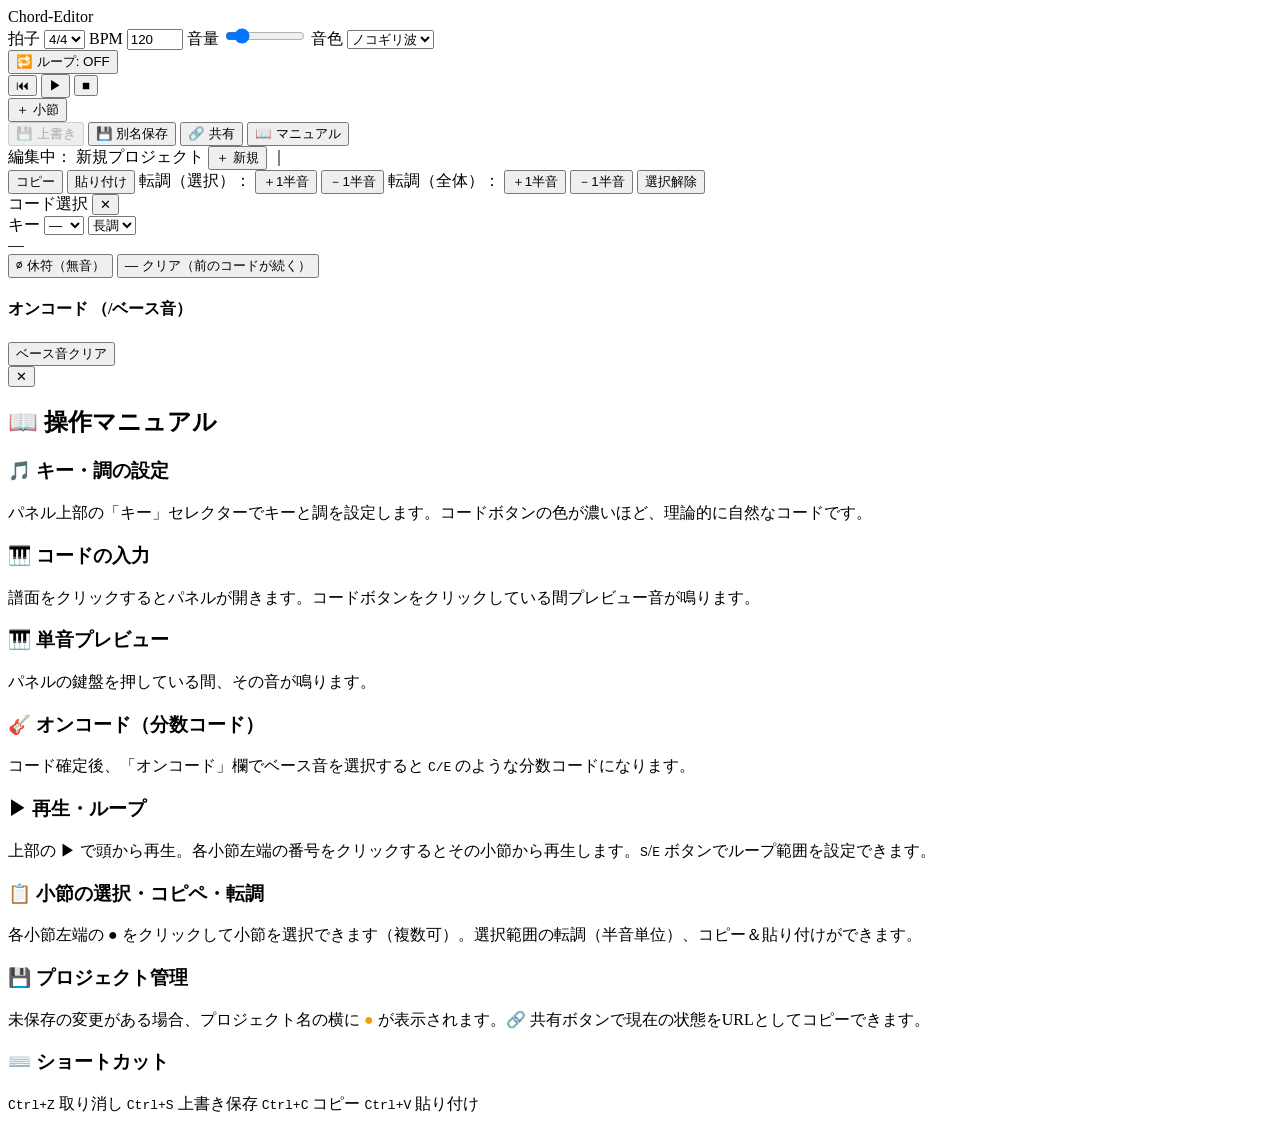
==== index.html @ 1490d35e "Create index.html" ====
<!DOCTYPE html>
<html lang="ja">
<head>
  <meta charset="UTF-8">
  <meta name="viewport" content="width=device-width, initial-scale=1.0">
  <title>Chord-Editor</title>
  <link rel="stylesheet" href="css/style.css">
</head>
<body>
  <!-- ── Main toolbar ── -->
  <header id="toolbar">
    <span class="app-title">Chord-Editor</span>

    <div class="toolbar-group">
      <label>拍子
        <select id="timeSig">
          <option value="4">4/4</option>
          <option value="3">3/4</option>
        </select>
      </label>
      <label>BPM
        <input type="number" id="bpm" value="120" min="40" max="240">
      </label>
      <label>音量
        <input type="range" id="volume" min="0" max="100" value="15" style="width:80px">
      </label>
      <label>音色
        <select id="timbre">
          <option value="sine">サイン波</option>
          <option value="triangle">三角波</option>
          <option value="sawtooth" selected>ノコギリ波</option>
          <option value="square">矩形波</option>
        </select>
      </label>
    </div>

    <div class="toolbar-group">
      <button id="loopBtn"  class="btn-secondary">🔁 ループ: OFF</button>
    </div>

    <div class="toolbar-group">
      <button id="rewindBtn" class="btn-secondary">⏮</button>
      <button id="playBtn"   class="btn-primary">▶</button>
      <button id="stopBtn"   class="btn-secondary">■</button>
    </div>

    <div class="toolbar-group">
      <button id="addBarBtn" class="btn-secondary">＋ 小節</button>
    </div>

    <div class="toolbar-group toolbar-group-right">
      <button id="overwriteBtn" class="btn-secondary" disabled>💾 上書き</button>
      <button id="saveAsBtn"    class="btn-secondary">💾 別名保存</button>
      <button id="shareBtn"     class="btn-secondary">🔗 共有</button>
      <button id="manualBtn"    class="btn-secondary">📖 マニュアル</button>
    </div>
  </header>

  <!-- ── Project list ── -->
  <div id="project-bar">
    <span class="project-bar-label">編集中：</span>
    <span id="current-project-name" class="current-project-name">新規プロジェクト</span>
    <span id="dirty-indicator" class="dirty-indicator" style="display:none">●</span>
    <button id="newProjectBtn" class="btn-secondary btn-xs">＋ 新規</button>
    <span class="project-bar-sep">｜</span>
    <div id="project-list"></div>
  </div>

  <!-- ── Context toolbar (shown when bars selected) ── -->
  <div id="context-toolbar" class="hidden">
    <span id="ctx-label"></span>
    <button id="ctx-copy"      class="btn-secondary">コピー</button>
    <button id="ctx-paste"     class="btn-secondary">貼り付け</button>
    <span class="ctx-sep">転調（選択）：</span>
    <button id="ctx-t-up"      class="btn-secondary">＋1半音</button>
    <button id="ctx-t-down"    class="btn-secondary">－1半音</button>
    <span class="ctx-sep">転調（全体）：</span>
    <button id="ctx-t-all-up"  class="btn-secondary">＋1半音</button>
    <button id="ctx-t-all-down" class="btn-secondary">－1半音</button>
    <button id="ctx-deselect"  class="btn-secondary">選択解除</button>
  </div>

  <!-- ── Main layout ── -->
  <div id="layout">
    <div id="grid-wrapper">
      <div id="beat-header"></div>
      <div id="grid"></div>
    </div>

    <div id="resize-handle"></div>

    <!-- ── Chord panel ── -->
    <aside id="chord-panel" class="hidden">
      <div id="panel-header">
        <span id="panel-title">コード選択</span>
        <button id="close-panel">✕</button>
      </div>

      <div id="key-selector">
        <label>キー
          <select id="keyRoot">
            <option value="">—</option>
            <option>C</option><option>C#</option><option>D</option>
            <option>D#</option><option>E</option><option>F</option>
            <option>F#</option><option>G</option><option>G#</option>
            <option>A</option><option>A#</option><option>B</option>
          </select>
          <select id="keyMode">
            <option value="major">長調</option>
            <option value="minor">短調</option>
          </select>
        </label>
      </div>

      <div id="piano-wrap">
        <div id="piano"></div>
        <div id="piano-note-label">—</div>
      </div>

      <div class="cell-actions">
        <button id="rest-btn"  class="action-btn rest-btn">∅ 休符（無音）</button>
        <button id="clear-btn" class="action-btn clear-btn">— クリア（前のコードが続く）</button>
      </div>

      <section class="panel-section">
<div id="matrix-wrap">
          <div id="matrix-header"></div>
          <div id="matrix-body"></div>
        </div>
      </section>

      <section class="panel-section" id="bass-section">
        <h4>オンコード <span class="section-hint">（/ベース音）</span></h4>
        <div id="bass-list"></div>
        <button id="clear-bass" class="btn-small">ベース音クリア</button>
      </section>

      <section class="panel-section" id="theory-section" style="display:none">
<p id="theory-text"></p>
      </section>
    </aside>
  </div>

  <!-- ── Manual modal ── -->
  <div id="manual-overlay" class="manual-overlay hidden">
    <div id="manual-modal" class="manual-modal">
      <button id="manual-close" class="manual-close">✕</button>
      <h2>📖 操作マニュアル</h2>
      <div class="manual-grid">

        <div class="manual-item">
          <h3>🎵 キー・調の設定</h3>
          <p>パネル上部の「キー」セレクターでキーと調を設定します。コードボタンの色が濃いほど、理論的に自然なコードです。</p>
        </div>

        <div class="manual-item">
          <h3>🎹 コードの入力</h3>
          <p>譜面をクリックするとパネルが開きます。コードボタンをクリックしている間プレビュー音が鳴ります。</p>
        </div>

        <div class="manual-item">
          <h3>🎹 単音プレビュー</h3>
          <p>パネルの鍵盤を押している間、その音が鳴ります。</p>
        </div>

        <div class="manual-item">
          <h3>🎸 オンコード（分数コード）</h3>
          <p>コード確定後、「オンコード」欄でベース音を選択すると <code>C/E</code> のような分数コードになります。</p>
        </div>

        <div class="manual-item">
          <h3>▶ 再生・ループ</h3>
          <p>上部の ▶ で頭から再生。各小節左端の番号をクリックするとその小節から再生します。<code>S</code>/<code>E</code> ボタンでループ範囲を設定できます。</p>
        </div>

        <div class="manual-item">
          <h3>📋 小節の選択・コピペ・転調</h3>
          <p>各小節左端の ● をクリックして小節を選択できます（複数可）。選択範囲の転調（半音単位）、コピー＆貼り付けができます。</p>
        </div>

        <div class="manual-item">
          <h3>💾 プロジェクト管理</h3>
          <p>未保存の変更がある場合、プロジェクト名の横に <span style="color:#f59e0b;font-weight:700">●</span> が表示されます。🔗 共有ボタンで現在の状態をURLとしてコピーできます。</p>
        </div>

        <div class="manual-item manual-item-full">
          <h3>⌨️ ショートカット</h3>
          <div class="shortcut-row">
            <span><kbd>Ctrl+Z</kbd> 取り消し</span>
            <span><kbd>Ctrl+S</kbd> 上書き保存</span>
            <span><kbd>Ctrl+C</kbd> コピー</span>
            <span><kbd>Ctrl+V</kbd> 貼り付け</span>
          </div>
        </div>

      </div>
    </div>
  </div>

  <script src="js/theory.js"></script>
  <script src="js/audio.js"></script>
  <script src="js/app.js"></script>
</body>
</html>
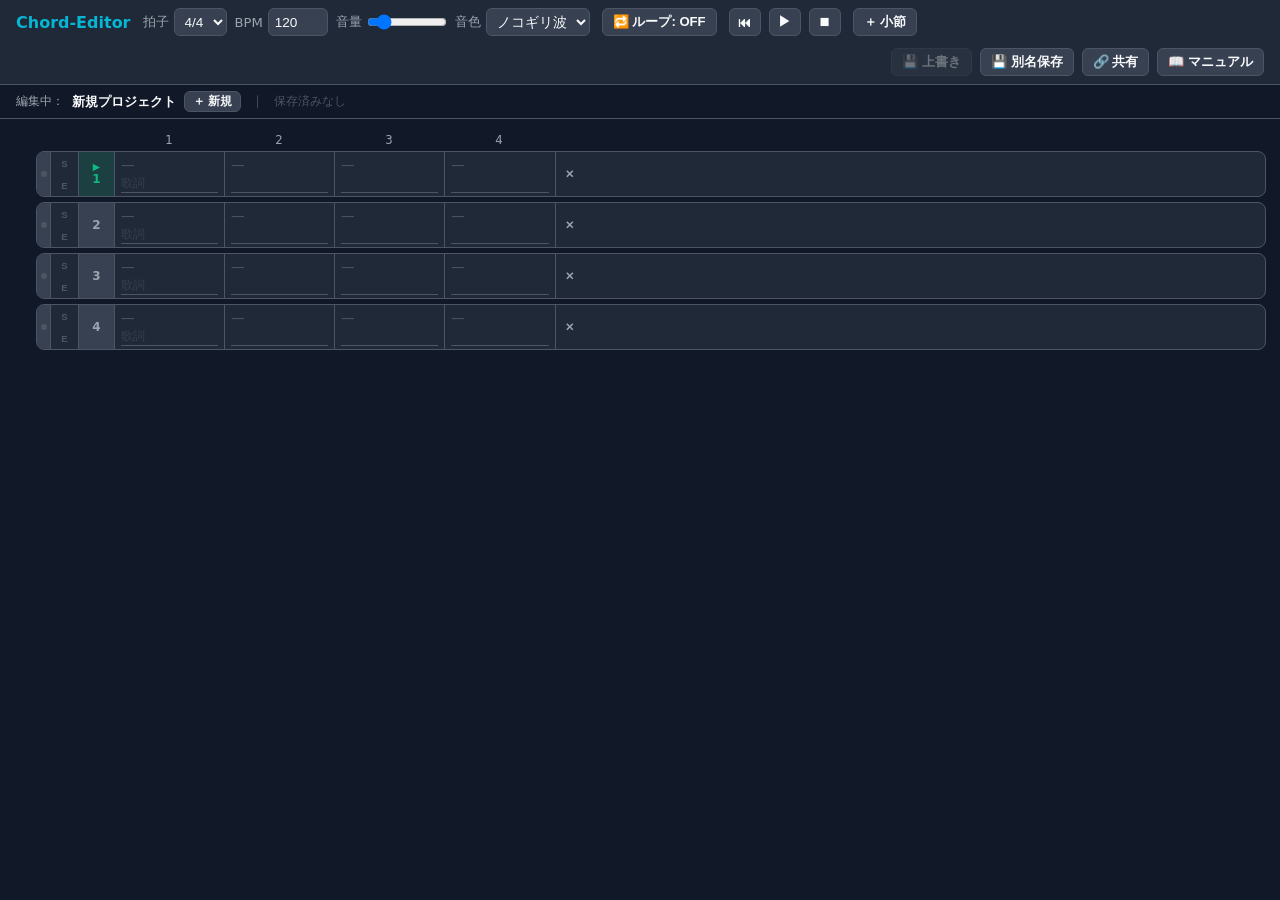
==== commit 5c9135b3: "Update to latest version" ====
--- a/index.html
+++ b/index.html
@@ -11,7 +11,7 @@
   <header id="toolbar">
     <span class="app-title">Chord-Editor</span>
 
-    <div class="toolbar-group">
+    <div class="toolbar-group toolbar-settings">
       <label>拍子
         <select id="timeSig">
           <option value="4">4/4</option>
@@ -22,7 +22,7 @@
         <input type="number" id="bpm" value="120" min="40" max="240">
       </label>
       <label>音量
-        <input type="range" id="volume" min="0" max="100" value="15" style="width:80px">
+        <input type="range" id="volume" min="0" max="20" value="3" style="width:80px">
       </label>
       <label>音色
         <select id="timbre">
@@ -35,17 +35,24 @@
     </div>
 
     <div class="toolbar-group">
-      <button id="loopBtn"  class="btn-secondary">🔁 ループ: OFF</button>
+      <button id="loopBtn" class="btn-secondary">
+        <span class="tb-pc">🔁 <span class="loop-label">ループ: OFF</span></span>
+        <span class="tb-mobile">ループ</span>
+      </button>
     </div>
 
     <div class="toolbar-group">
       <button id="rewindBtn" class="btn-secondary">⏮</button>
-      <button id="playBtn"   class="btn-primary">▶</button>
+      <button id="playBtn"   class="btn-secondary">▶</button>
       <button id="stopBtn"   class="btn-secondary">■</button>
+      <button id="undoBtn"   class="btn-secondary mobile-only">↩ 元に戻す</button>
     </div>
 
     <div class="toolbar-group">
-      <button id="addBarBtn" class="btn-secondary">＋ 小節</button>
+      <button id="addBarBtn" class="btn-secondary">
+        <span class="tb-pc">＋ 小節</span>
+        <span class="tb-mobile">小節＋</span>
+      </button>
     </div>
 
     <div class="toolbar-group toolbar-group-right">
@@ -71,6 +78,7 @@
     <span id="ctx-label"></span>
     <button id="ctx-copy"      class="btn-secondary">コピー</button>
     <button id="ctx-paste"     class="btn-secondary">貼り付け</button>
+    <button id="ctx-insert"    class="btn-secondary">下に挿入</button>
     <span class="ctx-sep">転調（選択）：</span>
     <button id="ctx-t-up"      class="btn-secondary">＋1半音</button>
     <button id="ctx-t-down"    class="btn-secondary">－1半音</button>
@@ -93,24 +101,26 @@
     <aside id="chord-panel" class="hidden">
       <div id="panel-header">
         <span id="panel-title">コード選択</span>
+        <div id="key-selector">
+          <label>キー
+            <select id="keyRoot">
+              <option value="">—</option>
+              <option>C</option><option>C#</option><option>D</option>
+              <option>D#</option><option>E</option><option>F</option>
+              <option>F#</option><option>G</option><option>G#</option>
+              <option>A</option><option>A#</option><option>B</option>
+            </select>
+            <select id="keyMode">
+              <option value="major">長調</option>
+              <option value="minor">短調</option>
+            </select>
+          </label>
+        </div>
         <button id="close-panel">✕</button>
       </div>
 
-      <div id="key-selector">
-        <label>キー
-          <select id="keyRoot">
-            <option value="">—</option>
-            <option>C</option><option>C#</option><option>D</option>
-            <option>D#</option><option>E</option><option>F</option>
-            <option>F#</option><option>G</option><option>G#</option>
-            <option>A</option><option>A#</option><option>B</option>
-          </select>
-          <select id="keyMode">
-            <option value="major">長調</option>
-            <option value="minor">短調</option>
-          </select>
-        </label>
-      </div>
+      <!-- タップ中のコード/音を大きく表示 -->
+      <div id="active-chord-display"></div>
 
       <div id="piano-wrap">
         <div id="piano"></div>
@@ -155,7 +165,7 @@
 
         <div class="manual-item">
           <h3>🎹 コードの入力</h3>
-          <p>譜面をクリックするとパネルが開きます。コードボタンをクリックしている間プレビュー音が鳴ります。</p>
+          <p>譜面を<span class="pc-word">クリック</span><span class="mobile-word">タップ</span>するとパネルが開きます。コードボタンを<span class="pc-word">クリック</span><span class="mobile-word">タップ</span>している間プレビュー音が鳴ります。</p>
         </div>
 
         <div class="manual-item">
@@ -170,12 +180,12 @@
 
         <div class="manual-item">
           <h3>▶ 再生・ループ</h3>
-          <p>上部の ▶ で頭から再生。各小節左端の番号をクリックするとその小節から再生します。<code>S</code>/<code>E</code> ボタンでループ範囲を設定できます。</p>
+          <p>上部の ▶ で頭から再生。各小節左端の番号を<span class="pc-word">クリック</span><span class="mobile-word">タップ</span>するとその小節から再生します。<code>S</code>/<code>E</code> ボタンでループ範囲を設定できます。</p>
         </div>
 
         <div class="manual-item">
           <h3>📋 小節の選択・コピペ・転調</h3>
-          <p>各小節左端の ● をクリックして小節を選択できます（複数可）。選択範囲の転調（半音単位）、コピー＆貼り付けができます。</p>
+          <p>各小節左端の ● を<span class="pc-word">クリック</span><span class="mobile-word">タップ</span>して小節を選択できます（複数可）。選択範囲の転調（半音単位）、コピー＆貼り付けができます。</p>
         </div>
 
         <div class="manual-item">
@@ -183,7 +193,7 @@
           <p>未保存の変更がある場合、プロジェクト名の横に <span style="color:#f59e0b;font-weight:700">●</span> が表示されます。🔗 共有ボタンで現在の状態をURLとしてコピーできます。</p>
         </div>
 
-        <div class="manual-item manual-item-full">
+        <div class="manual-item manual-item-full pc-only">
           <h3>⌨️ ショートカット</h3>
           <div class="shortcut-row">
             <span><kbd>Ctrl+Z</kbd> 取り消し</span>
--- a/css/style.css
+++ b/css/style.css
@@ -0,0 +1,758 @@
+/* ── Reset & Base ── */
+*, *::before, *::after { box-sizing: border-box; margin: 0; padding: 0; }
+
+:root {
+  --bg: #111827;
+  --bg2: #1f2937;
+  --bg3: #374151;
+  --border: #4b5563;
+  --text: #f9fafb;
+  --text-muted: #9ca3af;
+  --accent: #06b6d4;
+  --accent-dim: #0e7490;
+  --rest: #f59e0b;
+  --playhead: #10b981;
+  --selected: #7c3aed;
+}
+
+body {
+  font-family: 'Segoe UI', system-ui, sans-serif;
+  background: var(--bg);
+  color: var(--text);
+  height: 100vh;
+  display: flex;
+  flex-direction: column;
+  overflow: hidden;
+}
+
+/* ── Toolbar ── */
+#toolbar {
+  display: flex;
+  align-items: center;
+  gap: 12px;
+  padding: 8px 16px;
+  background: var(--bg2);
+  border-bottom: 1px solid var(--border);
+  flex-shrink: 0;
+  flex-wrap: wrap;
+}
+
+.app-title {
+  font-size: 1rem;
+  font-weight: 700;
+  color: var(--accent);
+  white-space: nowrap;
+}
+
+.toolbar-group {
+  display: flex;
+  align-items: center;
+  gap: 8px;
+}
+.toolbar-group-right { margin-left: auto; }
+
+label {
+  display: flex;
+  align-items: center;
+  gap: 5px;
+  font-size: 0.82rem;
+  color: var(--text-muted);
+}
+
+input[type="number"] {
+  width: 60px;
+  background: var(--bg3);
+  border: 1px solid var(--border);
+  color: var(--text);
+  border-radius: 6px;
+  padding: 3px 6px;
+  font-size: 0.85rem;
+}
+
+select {
+  background: var(--bg3);
+  border: 1px solid var(--border);
+  color: var(--text);
+  border-radius: 6px;
+  padding: 3px 6px;
+  font-size: 0.85rem;
+}
+
+button {
+  cursor: pointer;
+  border: none;
+  border-radius: 6px;
+  padding: 5px 12px;
+  font-size: 0.82rem;
+  font-weight: 600;
+  transition: opacity 0.15s;
+  white-space: nowrap;
+}
+
+/* ── ツールバー要素高さ統一 ── */
+#toolbar button {
+  height: 28px;
+  padding: 0 10px;
+  box-sizing: border-box;
+  display: inline-flex;
+  align-items: center;
+  justify-content: center;
+}
+#toolbar select,
+#toolbar input[type="number"] {
+  height: 28px;
+  padding: 4px 6px;
+  box-sizing: border-box;
+}
+#toolbar label {
+  height: 28px;
+  align-items: center;
+}
+/* アイコンボタンは幅を揃える */
+#rewindBtn, #playBtn, #stopBtn { width: 32px; padding: 0; }
+#stopBtn { font-size: 1.05rem; }
+button:disabled { opacity: 0.35; cursor: default; }
+button:hover:not(:disabled) { opacity: 0.82; }
+
+.btn-primary  { background: var(--accent); color: #000; }
+.btn-secondary { background: var(--bg3); color: var(--text); border: 1px solid var(--border); }
+
+/* ── Project bar ── */
+#project-bar {
+  display: flex;
+  align-items: center;
+  gap: 8px;
+  padding: 5px 16px;
+  background: var(--bg);
+  border-bottom: 1px solid var(--border);
+  flex-shrink: 0;
+  min-height: 34px;
+  flex-wrap: wrap;
+}
+.project-bar-label    { font-size: 0.78rem; color: var(--text-muted); white-space: nowrap; }
+.current-project-name { font-size: 0.82rem; font-weight: 700; color: var(--text); white-space: nowrap; }
+.dirty-indicator      { font-size: 0.70rem; color: #f59e0b; margin-left: -4px; }
+.project-bar-sep      { color: var(--border); font-size: 0.8rem; margin: 0 2px; }
+.btn-xs               { font-size: 0.72rem; padding: 2px 8px; }
+#project-list { display: flex; gap: 6px; flex-wrap: wrap; }
+.project-item { display: flex; align-items: center; }
+.project-load-btn {
+  background: var(--bg2);
+  border: 1px solid var(--border);
+  color: var(--text);
+  border-radius: 6px 0 0 6px;
+  padding: 0 10px;
+  height: 24px;
+  font-size: 0.78rem;
+  display: inline-flex;
+  align-items: center;
+}
+.project-del-btn {
+  background: var(--bg2);
+  border: 1px solid var(--border);
+  border-left: none;
+  color: var(--text-muted);
+  border-radius: 0 6px 6px 0;
+  padding: 0 7px;
+  height: 24px;
+  font-size: 0.72rem;
+  display: inline-flex;
+  align-items: center;
+}
+.project-del-btn:hover { color: #ef4444; }
+.no-projects { font-size: 0.75rem; color: var(--border); }
+
+/* ── Context toolbar ── */
+#context-toolbar {
+  display: flex;
+  align-items: center;
+  gap: 6px;
+  padding: 5px 16px;
+  background: rgba(124,58,237,0.12);
+  border-bottom: 1px solid var(--selected);
+  flex-shrink: 0;
+  flex-wrap: wrap;
+}
+#context-toolbar.hidden { display: none; }
+#ctx-label { font-size: 0.8rem; color: var(--selected); font-weight: 600; margin-right: 4px; }
+.ctx-sep { font-size: 0.75rem; color: var(--text-muted); margin: 0 4px; }
+
+/* ── Layout ── */
+#layout {
+  display: flex;
+  flex: 1;
+  overflow: hidden;
+}
+
+#resize-handle {
+  width: 5px;
+  flex-shrink: 0;
+  background: var(--border);
+  cursor: col-resize;
+  transition: background 0.15s;
+  display: none;
+}
+#resize-handle.visible { display: block; }
+#resize-handle:hover,
+#resize-handle.dragging { background: var(--accent); }
+
+#grid-wrapper {
+  flex: 1;
+  overflow: auto;
+  padding: 14px;
+}
+
+/* ── Beat header ── */
+#beat-header {
+  display: flex;
+  align-items: center;
+  margin-bottom: 4px;
+}
+.bar-outer-spacer{ width: 22px; flex-shrink: 0; }
+.bar-sel-spacer  { width: 14px; flex-shrink: 0; }
+.bar-loop-spacer { width: 28px; flex-shrink: 0; }
+.bar-num-spacer  { width: 36px; flex-shrink: 0; }
+.bar-ctrl-spacer { width: 28px; flex-shrink: 0; }
+.beat-header-cell {
+  width: 110px;
+  flex-shrink: 0;
+  text-align: center;
+  font-size: 0.73rem;
+  color: var(--text-muted);
+}
+
+/* ── Grid ── */
+#grid { display: flex; flex-direction: column; gap: 5px; }
+
+/* ── Section markers ── */
+.bar-outer {
+  position: relative;
+  padding-left: 22px; /* narrow left margin — just enough for ▶ */
+}
+
+/* Add button: no background, sits in the gap between bars */
+.section-add-btn {
+  display: none;
+  position: absolute;
+  left: 2px;
+  top: 0;                    /* top edge = midpoint of the gap between bars */
+  transform: translateY(-50%);
+  background: none;
+  border: none;
+  color: var(--accent);
+  font-size: 0.65rem;
+  padding: 2px;
+  cursor: pointer;
+  z-index: 10;
+  line-height: 1;
+  opacity: 0.8;
+}
+.bar-outer:hover .section-add-btn { display: inline-flex; align-items: center; }
+.section-add-btn:hover { opacity: 1; }
+
+/* Active section tag: block element above bar-row, takes vertical space */
+.section-tag {
+  display: flex;
+  align-items: center;
+  gap: 6px;
+  padding: 5px 4px 5px 0;
+  border-bottom: 2px solid var(--accent);
+  margin-bottom: 4px;
+}
+.section-name-input {
+  background: transparent;
+  border: none;
+  color: var(--accent);
+  font-size: 0.78rem;
+  font-weight: 700;
+  width: 100px;
+  padding: 0 2px;
+  outline: none;
+}
+.section-name-input:focus { border-bottom: 1px dashed var(--accent); }
+.section-del-btn {
+  background: transparent;
+  border: none;
+  color: var(--text-muted);
+  font-size: 0.68rem;
+  padding: 0 2px;
+  cursor: pointer;
+  line-height: 1;
+}
+.section-del-btn:hover { color: #ef4444; }
+
+.bar-row {
+  display: flex;
+  align-items: stretch;
+  background: var(--bg2);
+  border: 1px solid var(--border);
+  border-radius: 8px;
+  overflow: hidden;
+  transition: border-color 0.1s;
+}
+.bar-row.bar-selected { border-color: var(--selected); background: rgba(124,58,237,0.08); }
+
+/* Selection toggle */
+.bar-sel-btn {
+  width: 14px;
+  flex-shrink: 0;
+  background: var(--bg3);
+  border-right: 1px solid var(--border);
+  cursor: pointer;
+  display: flex;
+  align-items: center;
+  justify-content: center;
+  transition: background 0.1s;
+}
+.bar-sel-btn::after { content: ''; width: 6px; height: 6px; border-radius: 50%; background: var(--border); }
+.bar-sel-btn.active { background: rgba(124,58,237,0.3); }
+.bar-sel-btn.active::after { background: var(--selected); }
+.bar-sel-btn:hover { background: var(--border); }
+
+/* Loop start/end flags */
+.bar-loop-flags {
+  width: 28px;
+  flex-shrink: 0;
+  display: flex;
+  flex-direction: column;
+  border-right: 1px solid var(--border);
+}
+.loop-flag-btn {
+  flex: 1;
+  padding: 0;
+  font-size: 0.60rem;
+  font-weight: 800;
+  border: none;
+  border-radius: 0;
+  background: transparent;
+  color: var(--border);
+  cursor: pointer;
+  letter-spacing: 0;
+  transition: background 0.1s, color 0.1s;
+}
+.loop-flag-btn:hover { background: var(--bg3); color: var(--text-muted); }
+.loop-flag-s.active { background: rgba(16,185,129,0.25); color: var(--playhead); }
+.loop-flag-e.active { background: rgba(239,68,68,0.20);  color: #ef4444; }
+
+.bar-label {
+  width: 36px;
+  flex-shrink: 0;
+  display: flex;
+  flex-direction: column;
+  align-items: center;
+  justify-content: center;
+  font-size: 0.75rem;
+  color: var(--text-muted);
+  background: var(--bg3);
+  border-right: 1px solid var(--border);
+  font-weight: 700;
+  cursor: pointer;
+  line-height: 1.2;
+  transition: background 0.1s;
+}
+.bar-label:hover { background: var(--border); }
+.bar-label-start { color: var(--playhead); background: rgba(16,185,129,0.15); }
+.bar-label-play { font-size: 0.6rem; line-height: 1; }
+
+.beat-cell {
+  min-width: 110px;
+  width: auto;
+  flex-shrink: 0;
+  display: flex;
+  flex-direction: column;
+  padding: 3px 6px 3px 6px;
+  cursor: pointer;
+  border-right: 1px solid var(--border);
+  transition: background 0.1s;
+  min-height: 40px;
+  position: relative;
+}
+.beat-cell:last-of-type { border-right: none; }
+.beat-cell:hover { background: var(--bg3); }
+.beat-cell.selected { background: rgba(124,58,237,0.22); outline: 2px solid var(--selected); outline-offset: -2px; }
+.beat-cell.playhead { background: rgba(16,185,129,0.18); outline: 2px solid var(--playhead); outline-offset: -2px; }
+
+.chord-display {
+  font-size: 0.90rem;
+  font-weight: 700;
+  min-height: 20px;
+  display: flex;
+  align-items: center;
+  gap: 5px;
+  white-space: nowrap;
+}
+.chord-display.has-chord { color: var(--accent); }
+.chord-display.rest      { color: var(--rest); }
+.chord-display.empty     { color: var(--border); font-weight: 400; font-size: 0.85rem; }
+
+.roman-numeral {
+  font-size: 0.68rem;
+  color: var(--text-muted);
+  letter-spacing: 0.01em;
+  pointer-events: none;
+  white-space: nowrap;
+  flex-shrink: 0;
+}
+
+.lyric-input {
+  margin-top: auto;
+  background: transparent;
+  border: none;
+  border-bottom: 1px solid var(--border);
+  color: var(--text-muted);
+  font-size: 0.73rem;
+  width: 100%;
+  min-width: 0;
+  outline: none;
+  padding: 1px 0;
+  field-sizing: content; /* Chrome 123+: input expands with content */
+}
+.lyric-input:focus { border-bottom-color: var(--accent); color: var(--text); }
+.lyric-input::placeholder { color: var(--bg3); }
+
+.bar-del-btn {
+  width: 28px;
+  flex-shrink: 0;
+  background: transparent;
+  color: var(--text-muted);
+  font-size: 0.7rem;
+  padding: 0;
+  border: none;
+  border-left: 1px solid var(--border);
+  border-radius: 0;
+  align-self: stretch;
+}
+.bar-del-btn:hover { background: rgba(239,68,68,0.2); color: #ef4444; }
+
+/* ── Chord Panel ── */
+#chord-panel {
+  width: 720px;
+  flex-shrink: 0;
+  background: var(--bg2);
+  border-left: 1px solid var(--border);
+  display: flex;
+  flex-direction: column;
+  overflow-y: auto;
+  padding: 14px;
+  gap: 10px;
+}
+#chord-panel.hidden { display: none; }
+
+#panel-header { display: flex; align-items: center; gap: 10px; }
+#panel-title  { font-weight: 700; font-size: 0.92rem; color: var(--accent); white-space: nowrap; }
+#key-selector { display: flex; align-items: center; gap: 6px; flex: 1; padding: 0; justify-content: flex-end; }
+#key-selector label { font-size: 0.82rem; color: var(--text-muted); gap: 6px; }
+#close-panel  { background: transparent; color: var(--text-muted); font-size: 1rem; padding: 3px 7px; border: 1px solid var(--border); flex-shrink: 0; }
+
+.cell-actions { display: flex; gap: 5px; }
+.action-btn {
+  flex: 1; padding: 7px 8px; background: var(--bg3);
+  border: 1px solid var(--border); border-radius: 6px;
+  font-size: 0.78rem; text-align: left;
+}
+.action-btn.rest-btn  { color: var(--rest); }
+.action-btn.clear-btn { color: var(--text-muted); }
+
+.panel-section h4 {
+  font-size: 0.75rem;
+  text-transform: uppercase;
+  letter-spacing: 0.07em;
+  color: var(--text-muted);
+  margin-bottom: 7px;
+}
+.section-hint { font-size: 0.68rem; text-transform: none; letter-spacing: 0; color: var(--border); }
+
+/* Key selector is now inline inside #panel-header — styles defined there */
+
+/* Piano keyboard */
+#piano-wrap {
+  background: var(--bg3);
+  border: 1px solid var(--border);
+  border-radius: 8px;
+  padding: 10px 10px 6px;
+  display: flex;
+  flex-direction: column;
+  align-items: center;
+  gap: 5px;
+}
+#piano { position: relative; user-select: none; }
+.piano-key { position: absolute; top: 0; border-radius: 0 0 4px 4px; cursor: pointer; transition: background 0.04s; }
+.piano-white { background: #e8e8e8; border: 1px solid #999; border-top: none; }
+.piano-white:active, .piano-white.piano-lit { background: var(--accent); }
+.piano-black { background: #222; border: 1px solid #000; }
+.piano-black:active, .piano-black.piano-lit { background: var(--accent-dim); }
+#piano-note-label { font-size: 0.72rem; color: var(--text-muted); letter-spacing: 0.1em; min-height: 15px; }
+
+/* Recommended */
+#recommended-list { display: flex; flex-wrap: wrap; gap: 5px; }
+.rec-btn {
+  background: var(--accent-dim); color: #fff;
+  font-size: 0.88rem; padding: 5px 11px;
+  border-radius: 20px; font-weight: 700;
+}
+.rec-btn:hover { background: var(--accent); }
+
+/* Matrix */
+#matrix-wrap { overflow-x: auto; }
+#matrix-header, .matrix-row { display: flex; gap: 2px; margin-bottom: 2px; }
+.matrix-corner   { width: 28px; flex-shrink: 0; }
+.matrix-col-head { width: 36px; flex-shrink: 0; text-align: center; font-size: 0.63rem; color: var(--text-muted); }
+.matrix-row-head { width: 28px; flex-shrink: 0; display: flex; align-items: center; font-size: 0.7rem; color: var(--text-muted); font-weight: 600; }
+.matrix-cell {
+  width: 36px; height: 28px; flex-shrink: 0;
+  border-radius: 4px; font-size: 0.58rem; font-weight: 800;
+  padding: 0; border: none; cursor: pointer;
+  transition: transform 0.1s;
+}
+.matrix-cell:hover { transform: scale(1.15); z-index: 1; position: relative; }
+
+/* Tonal function legend */
+#fn-legend { display: flex; align-items: center; gap: 5px; flex-wrap: wrap; margin-top: 5px; font-size: 0.73rem; }
+.fn-badge { border: 2px solid; border-radius: 4px; padding: 1px 5px; font-weight: 800; font-size: 0.68rem; }
+.fn-name  { color: var(--text-muted); margin-right: 6px; }
+
+/* Bass selector */
+#bass-list { display: flex; flex-wrap: wrap; gap: 4px; margin-bottom: 5px; }
+.bass-btn {
+  padding: 3px 9px; background: var(--bg3); color: var(--text-muted);
+  border: 1px solid var(--border); border-radius: 14px; font-size: 0.78rem;
+}
+.bass-btn.active { background: var(--accent); color: #000; border-color: var(--accent); font-weight: 700; }
+.btn-small { font-size: 0.73rem; padding: 3px 9px; background: var(--bg3); color: var(--text-muted); border: 1px solid var(--border); }
+
+/* ── Manual modal ── */
+.manual-overlay {
+  position: fixed;
+  inset: 0;
+  background: rgba(0,0,0,0.65);
+  z-index: 1000;
+  display: flex;
+  align-items: center;
+  justify-content: center;
+}
+.manual-overlay.hidden { display: none; }
+
+.manual-modal {
+  background: var(--bg2);
+  border: 1px solid var(--border);
+  border-radius: 12px;
+  width: min(860px, 94vw);
+  max-height: 90vh;
+  overflow-y: auto;
+  padding: 20px 26px 22px;
+  position: relative;
+  color: var(--text);
+}
+.manual-modal h2 {
+  font-size: 1rem;
+  font-weight: 800;
+  color: var(--accent);
+  margin-bottom: 14px;
+  padding-right: 28px;
+}
+.manual-grid {
+  display: grid;
+  grid-template-columns: 1fr 1fr;
+  gap: 10px 20px;
+}
+.manual-item { }
+.manual-item-full { grid-column: 1 / -1; }
+.manual-modal h3 {
+  font-size: 0.80rem;
+  font-weight: 700;
+  color: var(--accent);
+  margin: 0 0 4px;
+  border-bottom: 1px solid var(--border);
+  padding-bottom: 2px;
+}
+.manual-modal p  { font-size: 0.80rem; line-height: 1.6; margin: 0; }
+.manual-modal ul { font-size: 0.80rem; line-height: 1.6; padding-left: 16px; margin: 0; }
+.manual-modal li { margin-bottom: 1px; }
+.manual-modal code { background: var(--bg3); border-radius: 3px; padding: 1px 5px; font-size: 0.80rem; }
+.manual-modal kbd {
+  background: var(--bg3);
+  border: 1px solid var(--border);
+  border-radius: 4px;
+  padding: 1px 6px;
+  font-size: 0.75rem;
+  font-family: monospace;
+}
+.shortcut-row {
+  display: flex;
+  gap: 20px;
+  flex-wrap: wrap;
+  font-size: 0.80rem;
+  margin-top: 2px;
+}
+.shortcut-row span { white-space: nowrap; }
+
+.manual-close {
+  position: absolute;
+  top: 14px;
+  right: 16px;
+  background: transparent;
+  border: 1px solid var(--border);
+  color: var(--text-muted);
+  border-radius: 6px;
+  padding: 2px 8px;
+  font-size: 0.85rem;
+  cursor: pointer;
+}
+.manual-close:hover { color: var(--text); border-color: var(--text-muted); }
+
+.badge {
+  display: inline-block;
+  border: 2px solid;
+  border-radius: 4px;
+  padding: 0 5px;
+  font-size: 0.72rem;
+  font-weight: 800;
+  margin-right: 3px;
+}
+.badge-t  { border-color: #06b6d4; color: #06b6d4; }
+.badge-sd { border-color: #10b981; color: #10b981; }
+.badge-d  { border-color: #f59e0b; color: #f59e0b; }
+
+/* ── PC/Mobile word switcher ── */
+.mobile-word { display: none; }
+.mobile-only { display: none !important; }
+.tb-mobile   { display: none; }
+
+/* ── Active chord display (above piano) ── */
+#active-chord-display {
+  display: flex;
+  min-height: 2rem;
+  text-align: center;
+  font-size: 1.6rem;
+  font-weight: 900;
+  color: var(--accent);
+  letter-spacing: 0.04em;
+  align-items: center;
+  justify-content: center;
+}
+
+/* ── Touch device ── */
+@media (pointer: coarse) {
+  .pc-word  { display: none; }
+  .mobile-word { display: inline; }
+  .pc-only  { display: none !important; }
+  /* Touch: always show section add button (no hover on mobile) */
+  .section-add-btn { display: inline-flex; align-items: center; }
+}
+
+/* ── Mobile ── */
+@media (max-width: 768px) {
+  /* コードパネルをフルスクリーンオーバーレイに */
+  #chord-panel {
+    position: fixed;
+    inset: 0;
+    width: 100% !important;
+    max-height: 100dvh;
+    border-left: none;
+    border-radius: 0;
+    z-index: 500;
+  }
+
+  /* リサイズハンドルは不要 */
+  #resize-handle { display: none !important; }
+
+  /* グリッドを横スクロール可能に（行が切れないよう min-width を確保）*/
+  #grid-wrapper { padding: 8px; }
+  #beat-header  { min-width: fit-content; }
+  #grid         { min-width: fit-content; }
+  .bar-row      { min-width: fit-content; }
+
+  /* ── ビートセルをスリムに（375px 幅に4拍が収まるように）── */
+  .beat-cell        { width: 70px; }
+  .beat-header-cell { width: 70px; }
+  /* 左端の各種スペーサー・ボタンも縮小 */
+  .bar-outer-spacer{ width: 14px; }
+  .bar-sel-btn    { width: 10px; }
+  .bar-sel-spacer { width: 10px; }
+  .bar-loop-flags { width: 20px; }
+  .bar-loop-spacer{ width: 20px; }
+  .bar-label      { width: 28px; font-size: 0.68rem; }
+  .bar-num-spacer { width: 28px; }
+  .bar-del-btn    { width: 20px; }
+  .bar-ctrl-spacer{ width: 20px; }
+  .chord-display  { font-size: 0.80rem; padding-right: 0; }
+  .roman-numeral  { font-size: 0.55rem; }
+
+  /* ── ツールバー: 2段レイアウト ── */
+  #toolbar { gap: 6px; padding: 6px 10px; }
+  .app-title { font-size: 0.9rem; }
+  /* 設定グループをロゴ直下の独立行に */
+  .toolbar-settings {
+    display: flex;
+    flex-wrap: wrap;
+    width: 100%;
+    gap: 6px;
+    order: 1;
+    padding-top: 2px;
+  }
+  .toolbar-settings label { font-size: 0.75rem; }
+  .toolbar-settings input[type="number"] { width: 50px; font-size: 0.78rem; }
+  .toolbar-settings select { font-size: 0.78rem; }
+  .toolbar-settings input[type="range"] { width: 60px; }
+  /* タイトルを単独1行目に（order 0） */
+  .app-title { width: 100%; order: 0; }
+  /* 再生系グループを2行目（settings の後）に */
+  #toolbar > .toolbar-group:not(.toolbar-settings) { order: 2; }
+  /* ボタンのPC用テキストを隠してモバイル用テキストを表示 */
+  .tb-pc     { display: none; }
+  .tb-mobile { display: inline; }
+  /* 保存系グループを2行目・左詰めに */
+  .toolbar-group-right {
+    margin-left: 0;
+    width: 100%;
+    order: 10;
+  }
+  /* モバイル専用ボタンを表示 */
+  .mobile-only { display: inline-flex !important; align-items: center; }
+
+  /* パネルの閉じるボタンを押しやすく */
+  #close-panel {
+    font-size: 1.1rem;
+    padding: 6px 14px;
+  }
+
+  /* マトリクスセルをモバイルで大きく */
+  .matrix-cell { width: 42px; height: 40px; }
+  .matrix-col-head { width: 42px; font-size: 0.58rem; }
+
+  /* ── 角張りデザイン ── */
+  button { border-radius: 2px !important; }
+  select, input[type="number"], input[type="range"] { border-radius: 2px !important; }
+  .bar-row      { border-radius: 2px; }
+  #piano-wrap   { border-radius: 2px; }
+  .matrix-cell  { border-radius: 1px; }
+  .bass-btn     { border-radius: 2px; }
+  #close-panel  { border-radius: 2px; }
+  .action-btn   { border-radius: 2px; }
+  .btn-small    { border-radius: 2px; }
+  .fn-badge     { border-radius: 2px; }
+  #theory-section { border-radius: 2px; }
+  .manual-modal { border-radius: 2px; }
+  .piano-key    { border-radius: 0 0 2px 2px; }
+  .project-load-btn { border-radius: 2px 0 0 2px !important; }
+  .project-del-btn  { border-radius: 0 2px 2px 0 !important; }
+}
+
+/* Chord analysis tags */
+.chord-tag {
+  display: inline-block;
+  font-size: 0.60rem;
+  font-weight: 700;
+  padding: 1px 4px;
+  border-radius: 3px;
+  margin-top: 2px;
+  line-height: 1.3;
+}
+.tag-secd        { background: rgba(245,158,11,0.25); color: #f59e0b; border: 1px solid rgba(245,158,11,0.5); }
+.tag-borrowed    { background: rgba(168,85,247,0.25); color: #c084fc; border: 1px solid rgba(168,85,247,0.5); }
+.tag-nondiatonic { background: rgba(156,163,175,0.15); color: #9ca3af; border: 1px solid rgba(156,163,175,0.35); }
+
+/* Theory section */
+#theory-section { background: rgba(6,182,212,0.07); border: 1px solid var(--accent-dim); border-radius: 8px; padding: 9px 11px; }
+#theory-section h4 { color: var(--accent); }
+#theory-text { font-size: 0.83rem; color: var(--text); line-height: 1.6; margin-top: 5px; }
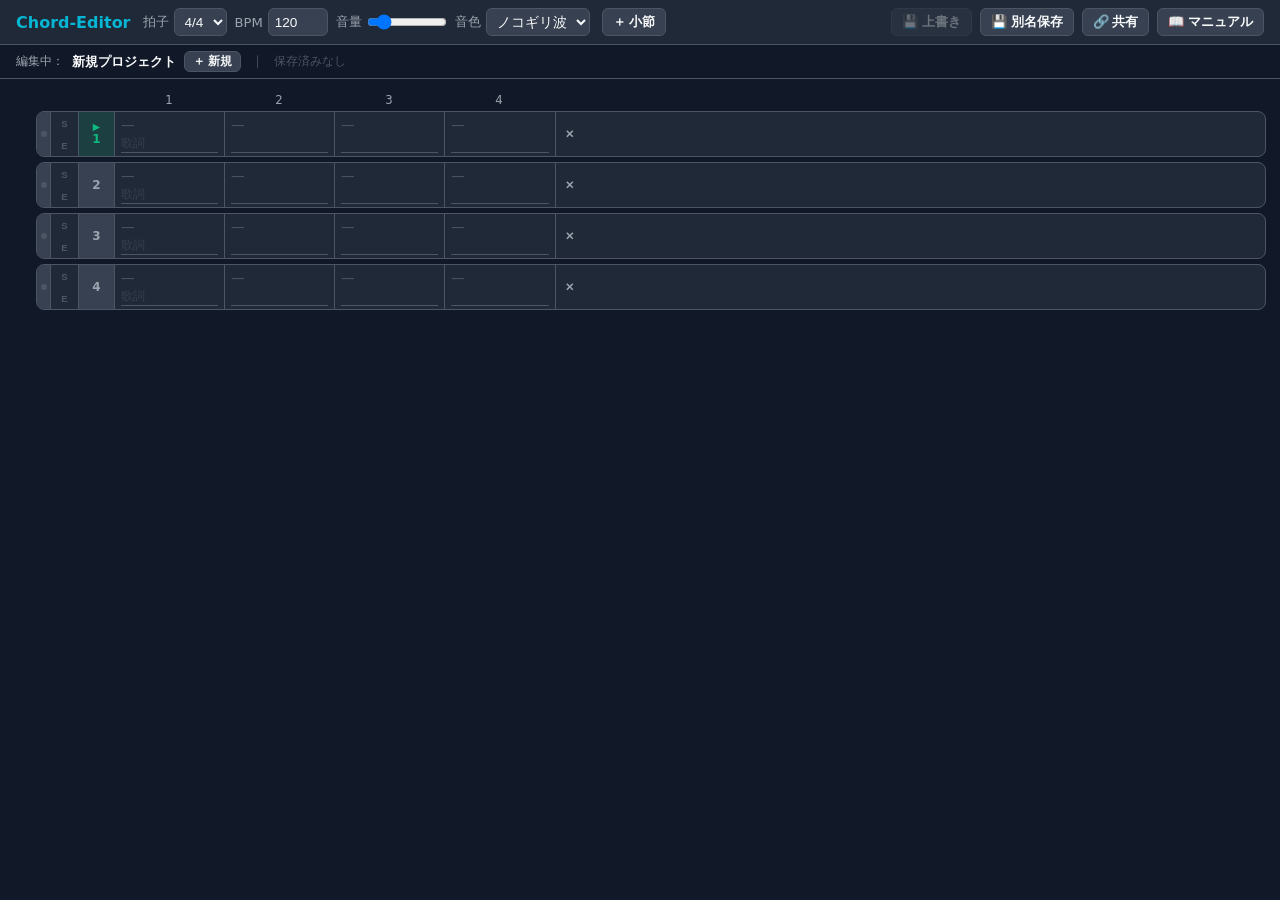
==== commit d8ed9a23: "Mobile: large playbar row, double-tap to close panel, confirm hint" ====
--- a/index.html
+++ b/index.html
@@ -35,20 +35,6 @@
     </div>
 
     <div class="toolbar-group">
-      <button id="loopBtn" class="btn-secondary">
-        <span class="tb-pc">🔁 <span class="loop-label">ループ: OFF</span></span>
-        <span class="tb-mobile">ループ</span>
-      </button>
-    </div>
-
-    <div class="toolbar-group">
-      <button id="rewindBtn" class="btn-secondary">⏮</button>
-      <button id="playBtn"   class="btn-secondary">▶</button>
-      <button id="stopBtn"   class="btn-secondary">■</button>
-      <button id="undoBtn"   class="btn-secondary mobile-only">↩ 元に戻す</button>
-    </div>
-
-    <div class="toolbar-group">
       <button id="addBarBtn" class="btn-secondary">
         <span class="tb-pc">＋ 小節</span>
         <span class="tb-mobile">小節＋</span>
@@ -60,6 +46,18 @@
       <button id="saveAsBtn"    class="btn-secondary">💾 別名保存</button>
       <button id="shareBtn"     class="btn-secondary">🔗 共有</button>
       <button id="manualBtn"    class="btn-secondary">📖 マニュアル</button>
+    </div>
+
+    <!-- ── モバイルで最下段になる再生バー ── -->
+    <div class="toolbar-playbar">
+      <button id="loopBtn" class="btn-secondary playbar-btn">
+        <span class="tb-pc">🔁 <span class="loop-label">ループ: OFF</span></span>
+        <span class="tb-mobile">🔁</span>
+      </button>
+      <button id="rewindBtn" class="btn-secondary playbar-btn">⏮</button>
+      <button id="playBtn"   class="btn-secondary playbar-btn">▶</button>
+      <button id="stopBtn"   class="btn-secondary playbar-btn">■</button>
+      <button id="undoBtn"   class="btn-secondary mobile-only playbar-btn">↩</button>
     </div>
   </header>
 
@@ -120,7 +118,10 @@
       </div>
 
       <!-- タップ中のコード/音を大きく表示 -->
-      <div id="active-chord-display"></div>
+      <div id="active-chord-display-wrap">
+        <div id="active-chord-display"></div>
+        <span id="chord-confirm-hint" class="chord-confirm-hint">ダブルタップまたは「×」をタップで確定</span>
+      </div>
 
       <div id="piano-wrap">
         <div id="piano"></div>
--- a/css/style.css
+++ b/css/style.css
@@ -493,7 +493,32 @@
 .rec-btn:hover { background: var(--accent); }
 
 /* Matrix */
-#matrix-wrap { overflow-x: auto; }
+#matrix-wrap { overflow-x: auto; overflow-y: visible; -webkit-overflow-scrolling: touch; overscroll-behavior-x: contain; }
+@media (max-width: 768px) {
+  #matrix-wrap { overflow-x: scroll; scrollbar-width: none; }
+  #matrix-wrap::-webkit-scrollbar { display: none; }
+  #matrix-scrollbar-track {
+    height: 38px;
+    background: var(--bg3);
+    border-radius: 6px;
+    position: relative;
+    margin-top: 4px;
+    overflow: hidden;
+  }
+  #matrix-scrollbar-thumb {
+    position: absolute;
+    top: 4px;
+    left: 0;
+    height: calc(100% - 8px);
+    background: var(--border);
+    border-radius: 5px;
+    cursor: grab;
+    touch-action: none;
+  }
+  #matrix-scrollbar-thumb:active { background: var(--accent); cursor: grabbing; }
+  #active-chord-display { font-size: 1.3rem; }
+  .chord-confirm-hint { display: inline; }
+}
 #matrix-header, .matrix-row { display: flex; gap: 2px; margin-bottom: 2px; }
 .matrix-corner   { width: 28px; flex-shrink: 0; }
 .matrix-col-head { width: 36px; flex-shrink: 0; text-align: center; font-size: 0.63rem; color: var(--text-muted); }
@@ -505,6 +530,7 @@
   transition: transform 0.1s;
 }
 .matrix-cell:hover { transform: scale(1.15); z-index: 1; position: relative; }
+@media (pointer: coarse) { .matrix-cell:hover { transform: none; } }
 
 /* Tonal function legend */
 #fn-legend { display: flex; align-items: center; gap: 5px; flex-wrap: wrap; margin-top: 5px; font-size: 0.73rem; }
@@ -617,18 +643,27 @@
 .mobile-word { display: none; }
 .mobile-only { display: none !important; }
 .tb-mobile   { display: none; }
+.toolbar-playbar { display: none; }
 
 /* ── Active chord display (above piano) ── */
+#active-chord-display-wrap {
+  display: flex;
+  align-items: center;
+  gap: 10px;
+  min-height: 2rem;
+}
 #active-chord-display {
-  display: flex;
-  min-height: 2rem;
-  text-align: center;
   font-size: 1.6rem;
   font-weight: 900;
   color: var(--accent);
   letter-spacing: 0.04em;
-  align-items: center;
-  justify-content: center;
+  white-space: nowrap;
+}
+.chord-confirm-hint {
+  display: none;
+  font-size: 0.70rem;
+  color: var(--text-muted);
+  line-height: 1.4;
 }
 
 /* ── Touch device ── */
@@ -637,7 +672,7 @@
   .mobile-word { display: inline; }
   .pc-only  { display: none !important; }
   /* Touch: always show section add button (no hover on mobile) */
-  .section-add-btn { display: inline-flex; align-items: center; }
+  .section-add-btn { display: inline-flex; align-items: center; font-size: 0.85rem; padding: 4px; }
 }
 
 /* ── Mobile ── */
@@ -663,20 +698,22 @@
   .bar-row      { min-width: fit-content; }
 
   /* ── ビートセルをスリムに（375px 幅に4拍が収まるように）── */
-  .beat-cell        { width: 70px; }
+  .beat-cell        { width: 70px; min-width: 70px; min-height: 80px; }
   .beat-header-cell { width: 70px; }
   /* 左端の各種スペーサー・ボタンも縮小 */
-  .bar-outer-spacer{ width: 14px; }
-  .bar-sel-btn    { width: 10px; }
-  .bar-sel-spacer { width: 10px; }
-  .bar-loop-flags { width: 20px; }
-  .bar-loop-spacer{ width: 20px; }
-  .bar-label      { width: 28px; font-size: 0.68rem; }
-  .bar-num-spacer { width: 28px; }
-  .bar-del-btn    { width: 20px; }
-  .bar-ctrl-spacer{ width: 20px; }
-  .chord-display  { font-size: 0.80rem; padding-right: 0; }
-  .roman-numeral  { font-size: 0.55rem; }
+  .bar-outer-spacer{ width: 22px; }
+  .bar-outer { padding-left: 22px; }
+  .bar-sel-btn    { width: 28px; }
+  .bar-sel-spacer { width: 28px; }
+  .bar-loop-flags { width: 52px; }
+  .bar-loop-spacer{ width: 52px; }
+  .loop-flag-btn  { font-size: 0.80rem; }
+  .bar-label      { width: 30px; font-size: 0.68rem; }
+  .bar-num-spacer { width: 30px; }
+  .bar-del-btn    { width: 22px; }
+  .bar-ctrl-spacer{ width: 22px; }
+  .chord-display  { font-size: 0.80rem; padding-right: 0; flex-wrap: wrap; align-items: baseline; gap: 2px; }
+  .roman-numeral  { font-size: 0.60rem; display: block; width: 100%; }
 
   /* ── ツールバー: 2段レイアウト ── */
   #toolbar { gap: 6px; padding: 6px 10px; }
@@ -705,7 +742,22 @@
   .toolbar-group-right {
     margin-left: 0;
     width: 100%;
-    order: 10;
+    order: 3;
+  }
+  /* 再生バーを最下段・全幅に */
+  .toolbar-playbar {
+    order: 9;
+    width: 100%;
+    display: flex;
+    gap: 6px;
+    padding-top: 4px;
+    border-top: 1px solid var(--border);
+  }
+  .toolbar-playbar .playbar-btn {
+    flex: 1;
+    height: 48px;
+    font-size: 1.3rem;
+    padding: 0;
   }
   /* モバイル専用ボタンを表示 */
   .mobile-only { display: inline-flex !important; align-items: center; }
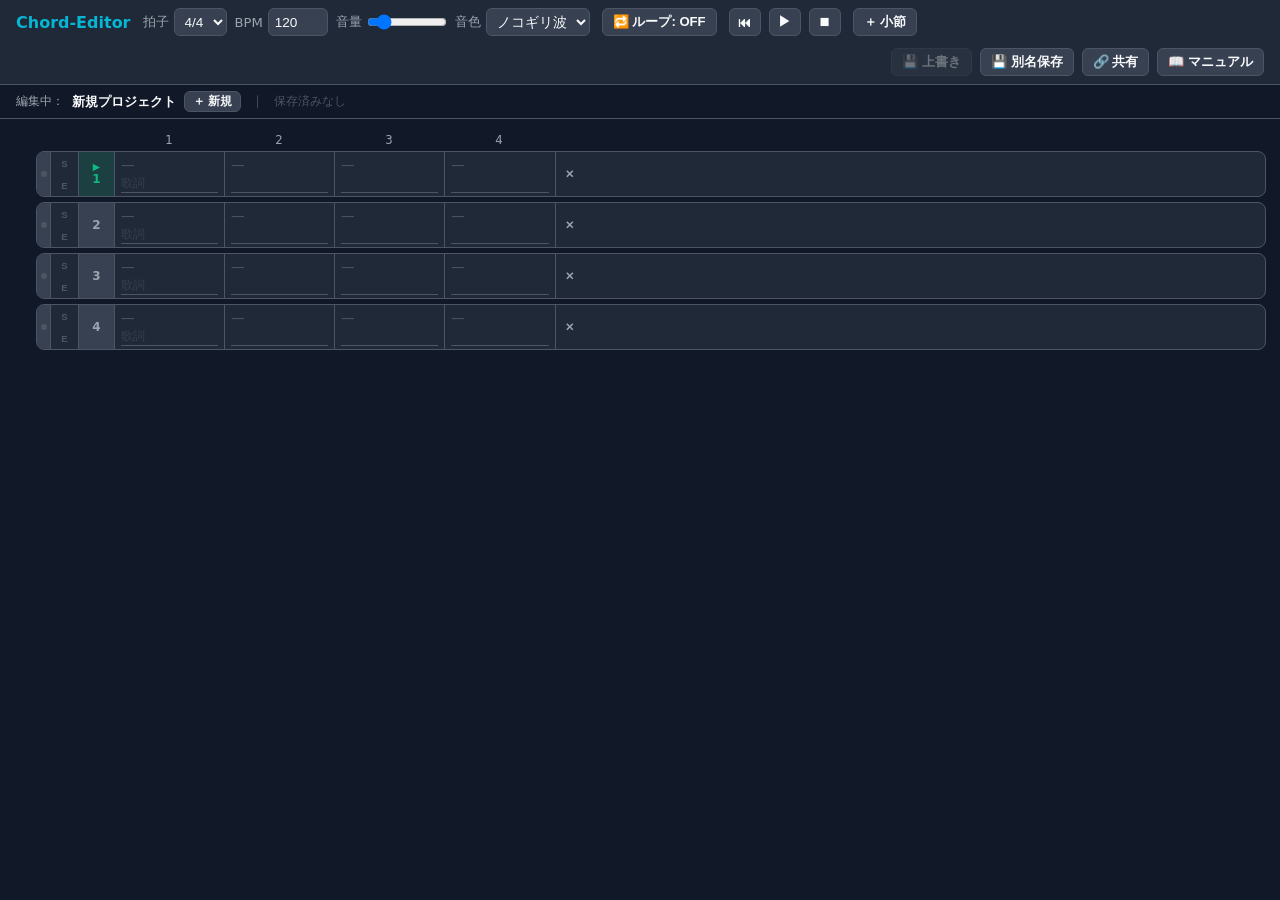
==== commit 771a21fb: "Fix: single set of buttons, CSS order for mobile playbar" ====
--- a/index.html
+++ b/index.html
@@ -34,6 +34,20 @@
       </label>
     </div>
 
+    <div class="toolbar-group toolbar-loop-group">
+      <button id="loopBtn" class="btn-secondary">
+        <span class="tb-pc">🔁 <span class="loop-label">ループ: OFF</span></span>
+        <span class="tb-mobile">🔁 <span class="loop-label">ループ: OFF</span></span>
+      </button>
+    </div>
+
+    <div class="toolbar-group toolbar-play-group">
+      <button id="rewindBtn" class="btn-secondary playbar-btn">⏮</button>
+      <button id="playBtn"   class="btn-secondary playbar-btn">▶</button>
+      <button id="stopBtn"   class="btn-secondary playbar-btn">■</button>
+      <button id="undoBtn"   class="btn-secondary mobile-only">↩ 元に戻す</button>
+    </div>
+
     <div class="toolbar-group">
       <button id="addBarBtn" class="btn-secondary">
         <span class="tb-pc">＋ 小節</span>
@@ -46,18 +60,6 @@
       <button id="saveAsBtn"    class="btn-secondary">💾 別名保存</button>
       <button id="shareBtn"     class="btn-secondary">🔗 共有</button>
       <button id="manualBtn"    class="btn-secondary">📖 マニュアル</button>
-    </div>
-
-    <!-- ── モバイルで最下段になる再生バー ── -->
-    <div class="toolbar-playbar">
-      <button id="loopBtn" class="btn-secondary playbar-btn">
-        <span class="tb-pc">🔁 <span class="loop-label">ループ: OFF</span></span>
-        <span class="tb-mobile">🔁</span>
-      </button>
-      <button id="rewindBtn" class="btn-secondary playbar-btn">⏮</button>
-      <button id="playBtn"   class="btn-secondary playbar-btn">▶</button>
-      <button id="stopBtn"   class="btn-secondary playbar-btn">■</button>
-      <button id="undoBtn"   class="btn-secondary mobile-only playbar-btn">↩</button>
     </div>
   </header>
 
--- a/css/style.css
+++ b/css/style.css
@@ -517,7 +517,6 @@
   }
   #matrix-scrollbar-thumb:active { background: var(--accent); cursor: grabbing; }
   #active-chord-display { font-size: 1.3rem; }
-  .chord-confirm-hint { display: inline; }
 }
 #matrix-header, .matrix-row { display: flex; gap: 2px; margin-bottom: 2px; }
 .matrix-corner   { width: 28px; flex-shrink: 0; }
@@ -643,7 +642,6 @@
 .mobile-word { display: none; }
 .mobile-only { display: none !important; }
 .tb-mobile   { display: none; }
-.toolbar-playbar { display: none; }
 
 /* ── Active chord display (above piano) ── */
 #active-chord-display-wrap {
@@ -745,22 +743,24 @@
     order: 3;
   }
   /* 再生バーを最下段・全幅に */
-  .toolbar-playbar {
+  .toolbar-loop-group {
+    order: 8;
+  }
+  .toolbar-play-group {
     order: 9;
     width: 100%;
-    display: flex;
-    gap: 6px;
+    border-top: 1px solid var(--border);
     padding-top: 4px;
-    border-top: 1px solid var(--border);
   }
-  .toolbar-playbar .playbar-btn {
+  .playbar-btn {
     flex: 1;
-    height: 48px;
-    font-size: 1.3rem;
-    padding: 0;
+    height: 40px;
+    font-size: 1.2rem;
+    padding: 0 14px;
   }
   /* モバイル専用ボタンを表示 */
   .mobile-only { display: inline-flex !important; align-items: center; }
+  .chord-confirm-hint { display: inline; }
 
   /* パネルの閉じるボタンを押しやすく */
   #close-panel {
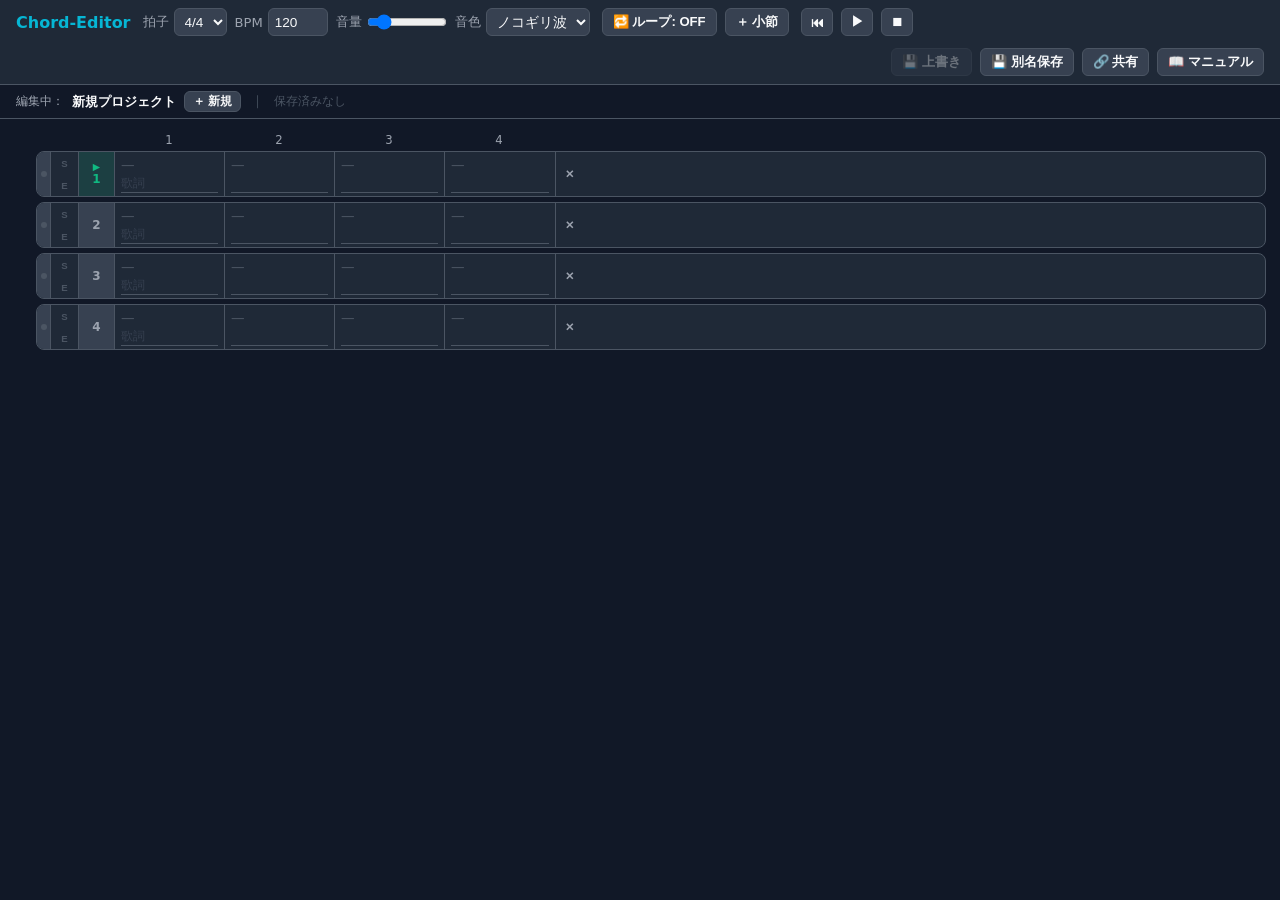
==== commit 333b6089: "Fix: loop label, click offset, rest/clear chord display, double-tap" ====
--- a/index.html
+++ b/index.html
@@ -39,20 +39,17 @@
         <span class="tb-pc">🔁 <span class="loop-label">ループ: OFF</span></span>
         <span class="tb-mobile">🔁 <span class="loop-label">ループ: OFF</span></span>
       </button>
+      <button id="addBarBtn" class="btn-secondary">
+        <span class="tb-pc">＋ 小節</span>
+        <span class="tb-mobile">小節＋</span>
+      </button>
+      <button id="undoBtn" class="btn-secondary mobile-only">↩ 元に戻す</button>
     </div>
 
     <div class="toolbar-group toolbar-play-group">
       <button id="rewindBtn" class="btn-secondary playbar-btn">⏮</button>
       <button id="playBtn"   class="btn-secondary playbar-btn">▶</button>
       <button id="stopBtn"   class="btn-secondary playbar-btn">■</button>
-      <button id="undoBtn"   class="btn-secondary mobile-only">↩ 元に戻す</button>
-    </div>
-
-    <div class="toolbar-group">
-      <button id="addBarBtn" class="btn-secondary">
-        <span class="tb-pc">＋ 小節</span>
-        <span class="tb-mobile">小節＋</span>
-      </button>
     </div>
 
     <div class="toolbar-group toolbar-group-right">
--- a/css/style.css
+++ b/css/style.css
@@ -745,6 +745,7 @@
   /* 再生バーを最下段・全幅に */
   .toolbar-loop-group {
     order: 8;
+    width: 100%;
   }
   .toolbar-play-group {
     order: 9;
